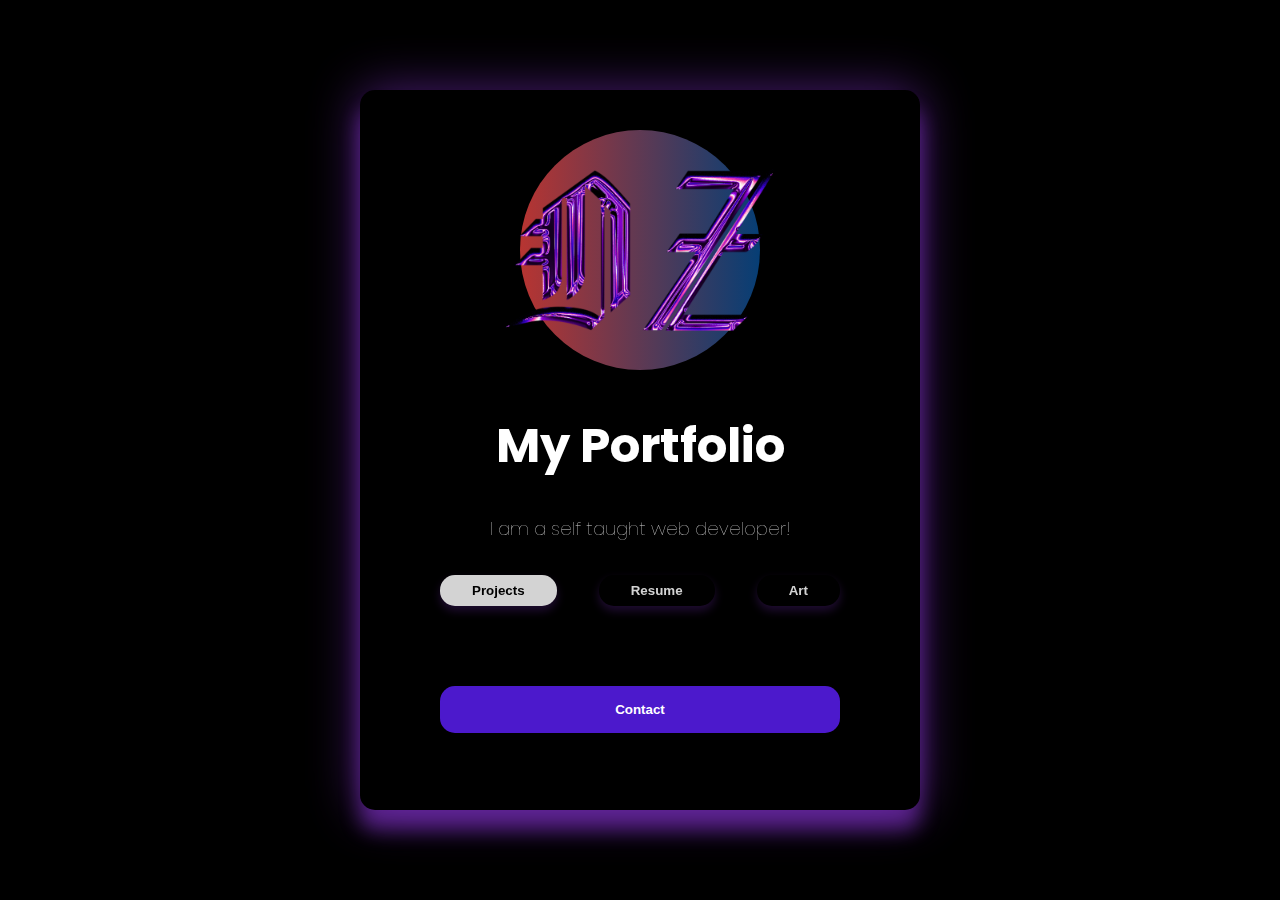
==== index.html @ 3eed1c88 "first commit" ====
<!DOCTYPE html>
<html lang="en">
<head>
    <meta charset="UTF-8">
    <meta http-equiv="X-UA-Compatible" content="IE=edge">
    <meta name="viewport" content="width=device-width, initial-scale=1.0">
    <title>portfolio test</title>
    <link rel="preconnect" href="https://fonts.gstatic.com">
<link href="https://fonts.googleapis.com/css2?family=Poppins:wght@200;300;400&display=swap" rel="stylesheet">
<link rel="stylesheet" href="style.css">
</head>
<body>
    <div class="container">
        <div class="card">
            <div class="logo">
                <div class="circle"></div>
                <img src="OZ.png" alt="oz">
            </div>
            <div class="info">
                <h1 class="title">My Portfolio</h1>
                <h3>I am a self taught web developer!</h3>

            </div>

            <div class="buttons">
                <button class="active">Projects</button>
                <button>Resume</button>
                <button>Art</button>
            
            </div>

            <div class="contact">
                <button>Contact</button>
            </div>

        </div>
    </div>
    
    <script src="app.js"></script>
</body>

</html>
---- style.css ----
* {
  margin: 0;
  padding: 0;
  box-sizing: border-box;
}

body {
  font-family: "Poppins", sans-serif;
  min-height: 100vh;
  display: flex;
  align-items: center;
  justify-content: center;
  background: black;
  perspective: 1000px;
}

.container {
  width: 50%;
  display: flex;
  justify-content: center;
  align-items: center;
}

.card {
  transform-style: preserve-3d;
  min-height: 80vh;
  width: 35rem;
  background: rgb(0, 0, 0);
  border-radius: 15px;
  padding: 0rem 5rem;
  box-shadow: 0px 20px 20px rgba(155, 60, 243, 0.473),
    0px 0px 50px rgba(155, 60, 243, 0.473);
}

.logo {
  min-height: 35vh;
  display: flex;
  align-items: center;
  justify-content: center;
}

.logo img {
  width: 20rem;
  z-index: 2;
}

.circle {
  width: 15rem;
  height: 15rem;
  background: linear-gradient(
    to right,
    rgba(245, 70, 66, 0.75),
    rgba(8, 83, 156, 0.75)
  );
  border-radius: 50%;
  position: absolute;
  z-index: 1;
}

.info {
  display: flex;
  flex-direction: column;
  justify-content: center;
  align-items: center;
}

.info h1 {
  font-size: 3rem;
  color: white;
}

.info h3 {
  font: 1.3rem;
  padding: 2rem 0rem;
  color: lightgray;
  font-weight: lighter;
}

.buttons {
  display: flex;
  justify-content: space-between;
}

.buttons button {
  padding: 0.5rem 2rem;
  background: none;
  border: none;
  box-shadow: 0px 5px 10px rgba(155, 60, 243, 0.2);
  border-radius: 15px;
  cursor: pointer;
  font-weight: bold;
  color: lightgray;
}

button.active {
  background: lightgray;
  color: black;
}

.contact {
  margin-top: 5rem;
}

.contact button {
  width: 100%;
  padding: 1rem 0rem;
  background: rgb(76, 25, 204);
  border: none;
  color: white;
  cursor: pointer;
  border-radius: 15px;
  font-weight: bolder;
}
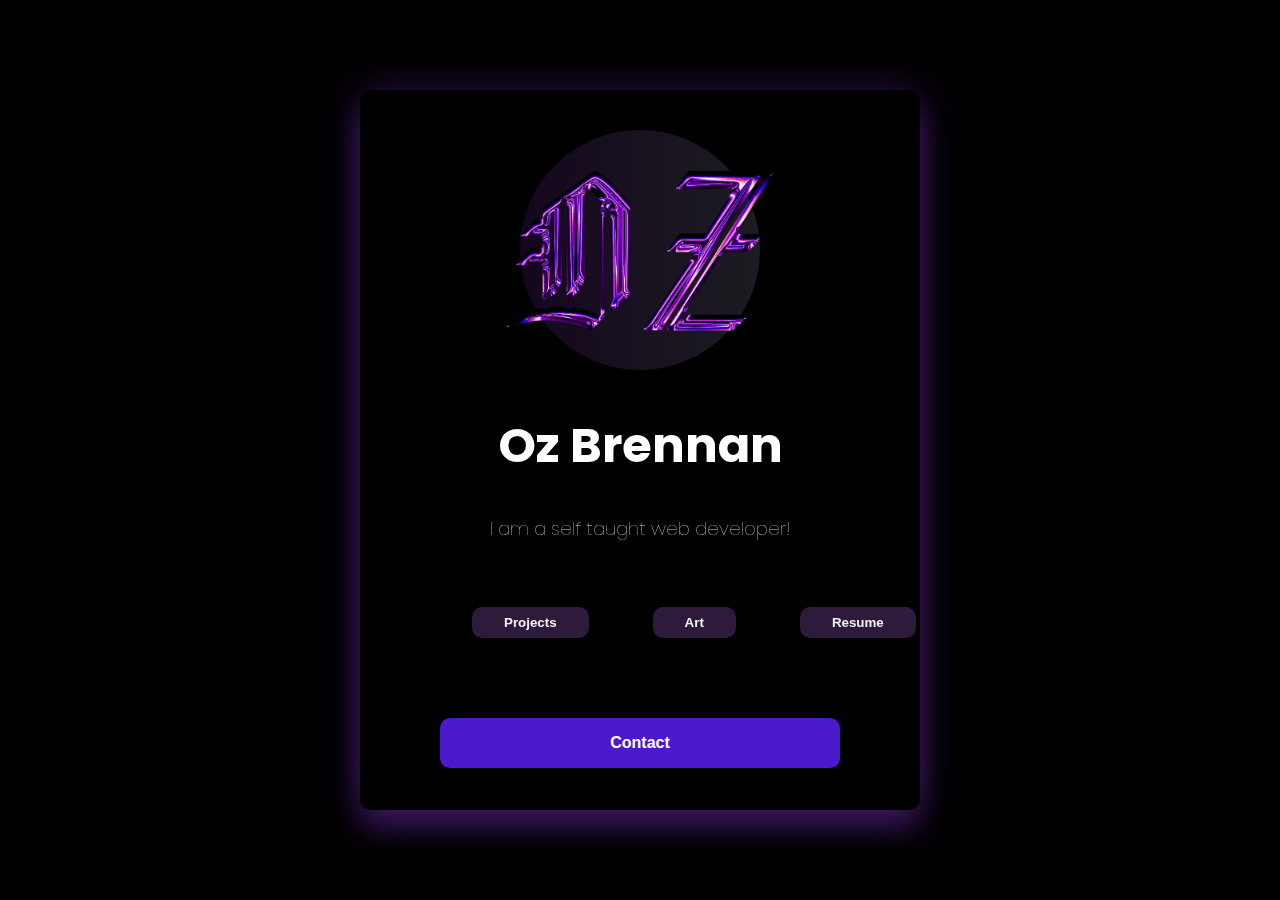
==== commit d55295de: "tweaked pop out animation" ====
--- a/index.html
+++ b/index.html
@@ -17,15 +17,16 @@
                 <img src="OZ.png" alt="oz">
             </div>
             <div class="info">
-                <h1 class="title">My Portfolio</h1>
+                <h1 class="title">Oz Brennan</h1>
                 <h3>I am a self taught web developer!</h3>
 
             </div>
 
             <div class="buttons">
-                <button class="active">Projects</button>
+                <button>Projects</button>
+                <button>Art</button>
                 <button>Resume</button>
-                <button>Art</button>
+                
             
             </div>
 
--- a/style.css
+++ b/style.css
@@ -15,7 +15,7 @@
 }
 
 .container {
-  width: 50%;
+  width: 45%;
   display: flex;
   justify-content: center;
   align-items: center;
@@ -26,10 +26,10 @@
   min-height: 80vh;
   width: 35rem;
   background: rgb(0, 0, 0);
-  border-radius: 15px;
+  border-radius: 10px;
   padding: 0rem 5rem;
-  box-shadow: 0px 20px 20px rgba(155, 60, 243, 0.473),
-    0px 0px 50px rgba(155, 60, 243, 0.473);
+  box-shadow: 0px 20px 30px rgba(155, 60, 243, 0.27),
+    0px 0px 40px rgba(155, 60, 243, 0.27);
 }
 
 .logo {
@@ -42,6 +42,7 @@
 .logo img {
   width: 20rem;
   z-index: 2;
+  transition: all 0.75s ease-out;
 }
 
 .circle {
@@ -49,8 +50,8 @@
   height: 15rem;
   background: linear-gradient(
     to right,
-    rgba(245, 70, 66, 0.75),
-    rgba(8, 83, 156, 0.75)
+    rgba(41, 14, 59, 0.5) 0%,
+    rgb(115, 111, 133, 0.25) 100%
   );
   border-radius: 50%;
   position: absolute;
@@ -67,6 +68,7 @@
 .info h1 {
   font-size: 3rem;
   color: white;
+  transition: all 0.75s ease-out;
 }
 
 .info h3 {
@@ -74,27 +76,32 @@
   padding: 2rem 0rem;
   color: lightgray;
   font-weight: lighter;
+  transition: all 0.75s ease-out;
 }
 
 .buttons {
   display: flex;
-  justify-content: space-between;
+  justify-content: space-evenly;
+  transition: all 0.75s ease-out;
+  padding-top: 2rem;
 }
 
 .buttons button {
   padding: 0.5rem 2rem;
-  background: none;
+  margin-left: 2rem;
+  margin-right: 2rem;
+  background: rgb(46, 27, 59);
   border: none;
-  box-shadow: 0px 5px 10px rgba(155, 60, 243, 0.2);
-  border-radius: 15px;
+  /* box-shadow: 0px 5px 10px rgba(155, 60, 243, 0.2); */
+  border-radius: 10px;
   cursor: pointer;
   font-weight: bold;
-  color: lightgray;
+  color: rgb(240, 240, 240);
+  transition: all 0.75s ease-out;
 }
 
-button.active {
-  background: lightgray;
-  color: black;
+.buttons button:hover {
+  background-color: rgb(76, 25, 204);
 }
 
 .contact {
@@ -108,6 +115,13 @@
   border: none;
   color: white;
   cursor: pointer;
-  border-radius: 15px;
+  border-radius: 10px;
   font-weight: bolder;
+  font-size: 1rem;
+  transition: all 0.75s ease-out;
 }
+
+.contact button:hover {
+  background-color: white;
+  color: black;
+}
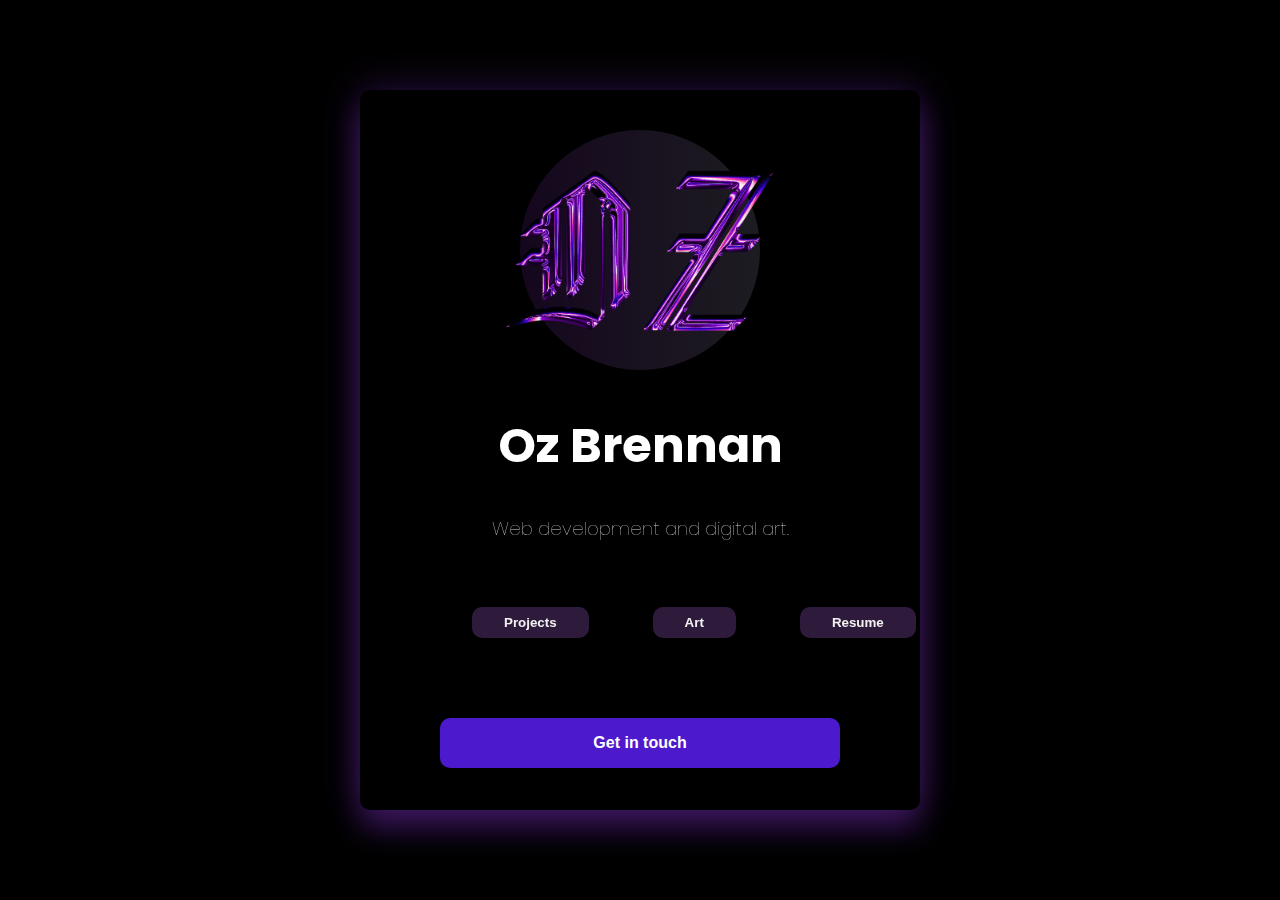
==== commit b0a288bf: "changed info text" ====
--- a/index.html
+++ b/index.html
@@ -18,7 +18,7 @@
             </div>
             <div class="info">
                 <h1 class="title">Oz Brennan</h1>
-                <h3>I am a self taught web developer!</h3>
+                <h3>Web development and digital art.</h3>
 
             </div>
 
@@ -31,7 +31,7 @@
             </div>
 
             <div class="contact">
-                <button>Contact</button>
+                <button>Get in touch</button>
             </div>
 
         </div>
--- a/style.css
+++ b/style.css
@@ -13,6 +13,8 @@
   background: black;
   perspective: 1000px;
 }
+
+/* main card element */
 
 .container {
   width: 45%;
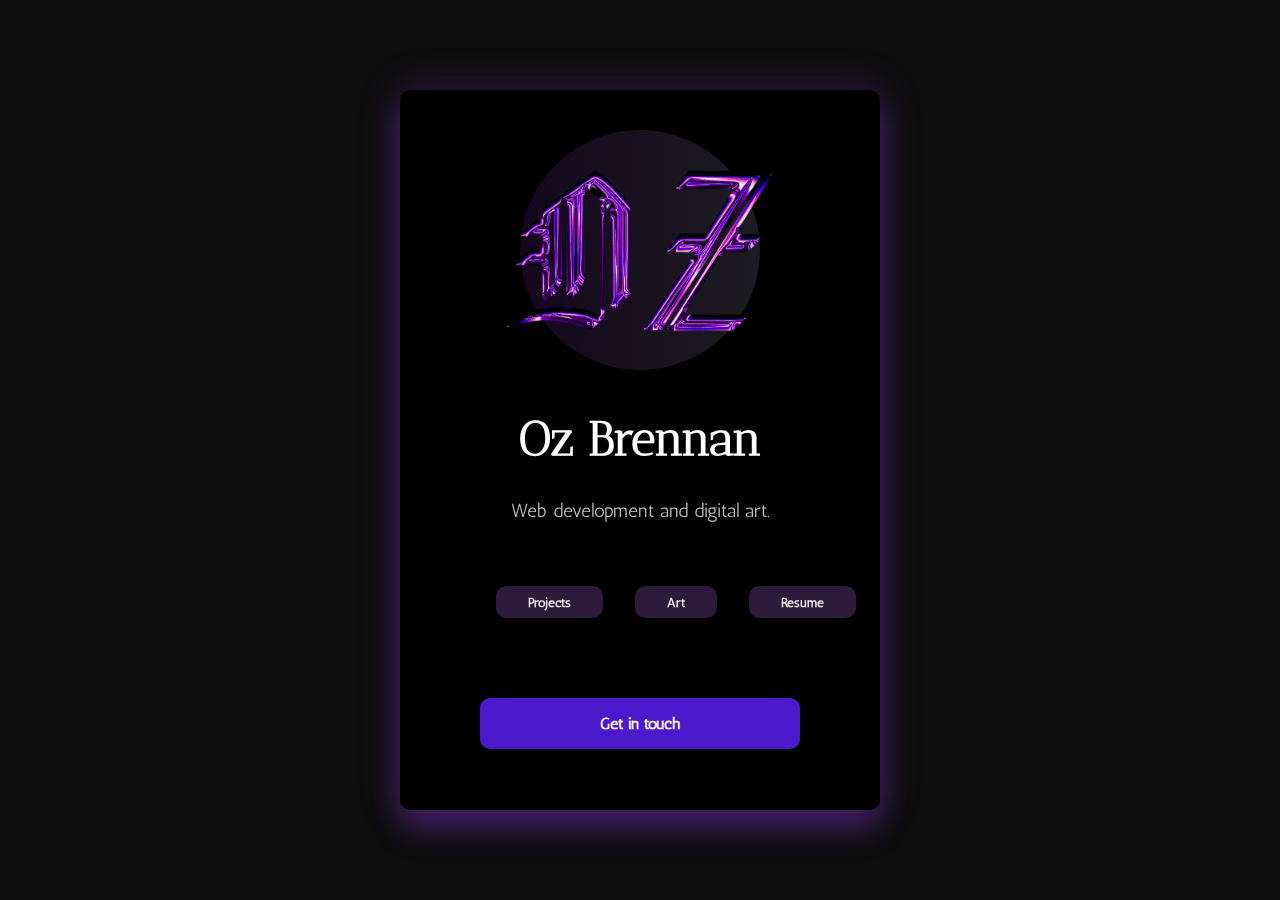
==== commit b429dd1c: "starting on art portfolio page" ====
--- a/index.html
+++ b/index.html
@@ -4,17 +4,17 @@
     <meta charset="UTF-8">
     <meta http-equiv="X-UA-Compatible" content="IE=edge">
     <meta name="viewport" content="width=device-width, initial-scale=1.0">
-    <title>portfolio test</title>
+    <title>portfolio home</title>
     <link rel="preconnect" href="https://fonts.gstatic.com">
-<link href="https://fonts.googleapis.com/css2?family=Poppins:wght@200;300;400&display=swap" rel="stylesheet">
-<link rel="stylesheet" href="style.css">
+    <link href="https://fonts.googleapis.com/css2?family=Antic&family=Antic+Didone&display=swap" rel="stylesheet">
+    <link rel="stylesheet" href="style.css">
 </head>
 <body>
     <div class="container">
         <div class="card">
             <div class="logo">
                 <div class="circle"></div>
-                <img src="OZ.png" alt="oz">
+                <img src="img/OZ.png" alt="oz">
             </div>
             <div class="info">
                 <h1 class="title">Oz Brennan</h1>
@@ -24,7 +24,7 @@
 
             <div class="buttons">
                 <button>Projects</button>
-                <button>Art</button>
+                <a href="art.html"><button>Art</button></a>
                 <button>Resume</button>
                 
             
--- a/style.css
+++ b/style.css
@@ -5,19 +5,26 @@
 }
 
 body {
-  font-family: "Poppins", sans-serif;
+  font-family: "Antic Didone", serif;
   min-height: 100vh;
   display: flex;
   align-items: center;
   justify-content: center;
-  background: black;
+  background: #0e0e0e;
   perspective: 1000px;
+}
+
+a,
+a:link,
+a:visited {
+  color: rgb(240, 240, 240);
+  text-decoration: none;
 }
 
 /* main card element */
 
 .container {
-  width: 45%;
+  width: 40%;
   display: flex;
   justify-content: center;
   align-items: center;
@@ -26,7 +33,7 @@
 .card {
   transform-style: preserve-3d;
   min-height: 80vh;
-  width: 35rem;
+  width: 30rem;
   background: rgb(0, 0, 0);
   border-radius: 10px;
   padding: 0rem 5rem;
@@ -74,9 +81,10 @@
 }
 
 .info h3 {
+  font-family: "Antic", sans-serif;
   font: 1.3rem;
   padding: 2rem 0rem;
-  color: lightgray;
+  color: rgb(196, 196, 196);
   font-weight: lighter;
   transition: all 0.75s ease-out;
 }
@@ -89,9 +97,10 @@
 }
 
 .buttons button {
+  font-family: "Antic", sans-serif;
   padding: 0.5rem 2rem;
-  margin-left: 2rem;
-  margin-right: 2rem;
+  margin-left: 1rem;
+  margin-right: 1rem;
   background: rgb(46, 27, 59);
   border: none;
   /* box-shadow: 0px 5px 10px rgba(155, 60, 243, 0.2); */
@@ -118,6 +127,7 @@
   color: white;
   cursor: pointer;
   border-radius: 10px;
+  font-family: "Antic", sans-serif;
   font-weight: bolder;
   font-size: 1rem;
   transition: all 0.75s ease-out;
